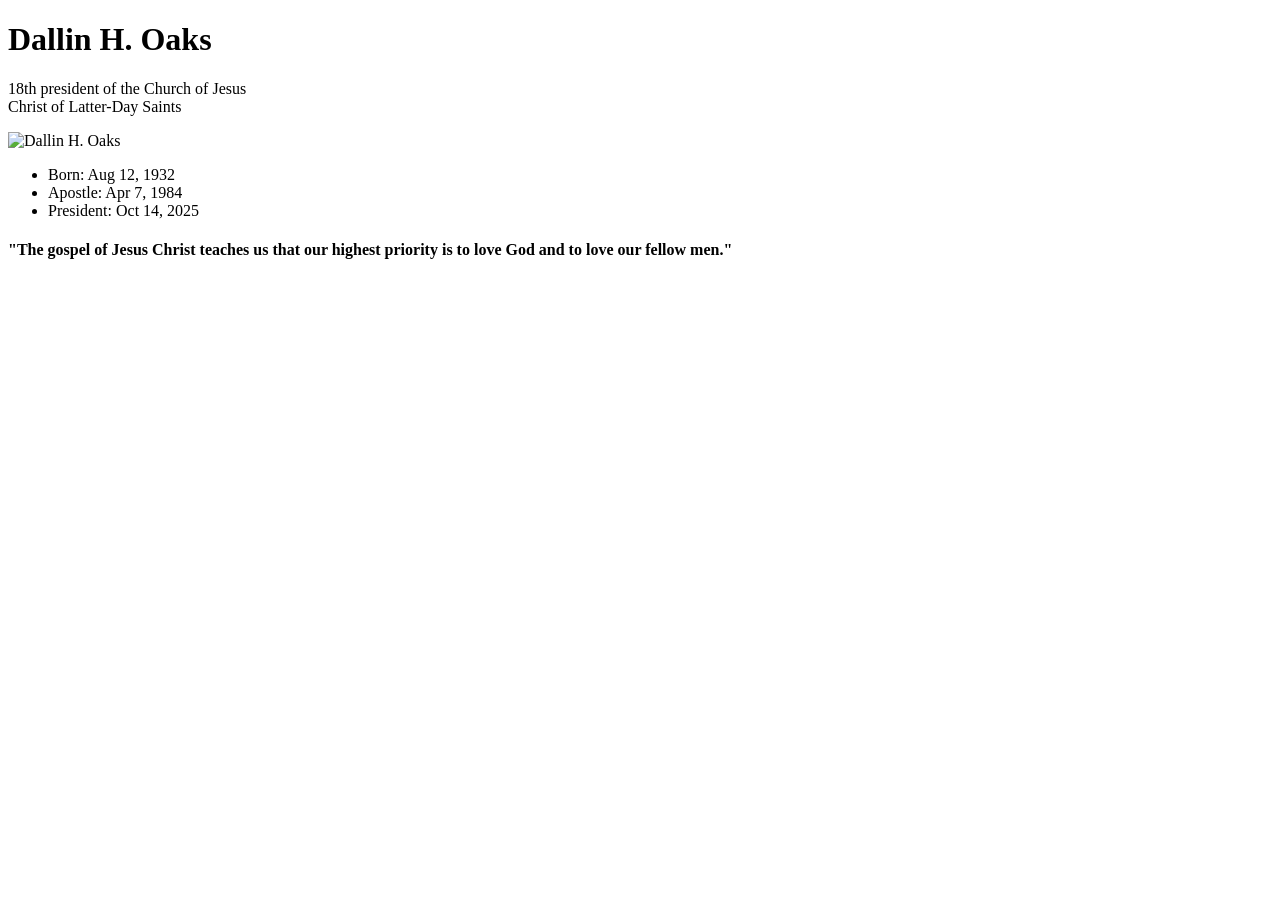
==== dallin_oaks.html @ a63bba93 "Add files via upload" ====
<!DOCTYPE html>
<html lang="en">
<head>
    <meta charset="UTF-8">
    <meta name="viewport" content="width=device-width, initial-scale=1.0">
    <title>Prophets Card</title>
    <link rel="stylesheet" href="../styles/css.css">
</head>
<body>
    <main>
        <h1>Dallin H. Oaks</h1>
        <p>18th president of the Church of Jesus<br>Christ of Latter-Day Saints</p>
        <img src="../images_oaks/dallin_oaks.jpg" alt="Dallin H. Oaks" width="300">
        <ul>
            <li>Born: Aug 12, 1932</li>
            <li>Apostle: Apr 7, 1984</li>
            <li>President: Oct 14, 2025</li>
        </ul>
        <h4>"The gospel of Jesus Christ teaches us that our highest priority is to love God
             and to love our fellow men."</h4>
    </main>
</body>
</html>
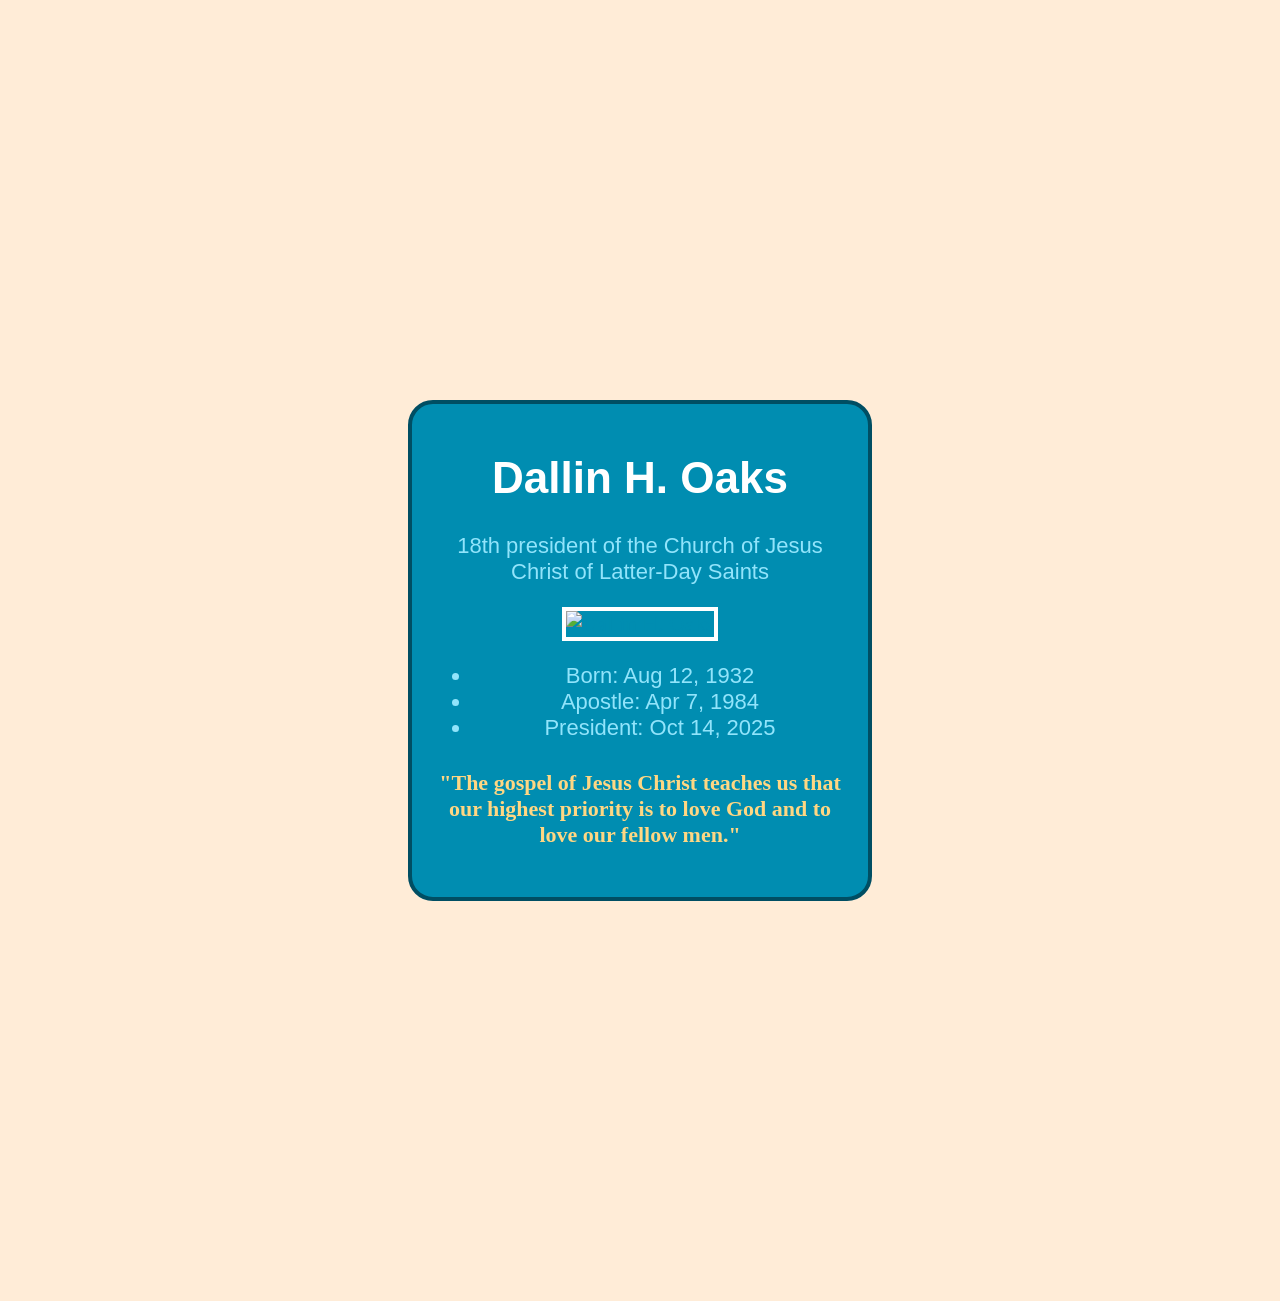
==== commit da54aa0e: "Fix HTML structure and update stylesheet path ../styles/css.css" ====
--- a/dallin_oaks.html
+++ b/dallin_oaks.html
@@ -4,7 +4,7 @@
     <meta charset="UTF-8">
     <meta name="viewport" content="width=device-width, initial-scale=1.0">
     <title>Prophets Card</title>
-    <link rel="stylesheet" href="../styles/css.css">
+    <link rel="stylesheet" href="css.css">
 </head>
 <body>
     <main>
@@ -20,4 +20,4 @@
              and to love our fellow men."</h4>
     </main>
 </body>
-</html>+</html>
--- a/css.css
+++ b/css.css
@@ -0,0 +1,33 @@
+h1{
+color: white;
+font-family: helvetica, sans-serif;
+}
+body{
+    background-color: #ffecd7;
+}
+main{
+    border: 4px solid #004e63;
+    color: #008db1;
+    border-radius: 25px;
+    max-width: 200;
+    margin: 400px;
+    font-size: 22px;
+    text-align: center;
+    padding: 20px;
+    background-color: #008db1;
+}
+p{
+    color: #91e4fb;
+    font-family: helvetica, sans-serif;
+}
+li{
+    color: #91e4fb;
+    font-family: helvetica, sans-serif;
+}
+h4{
+    color: #ffd783;
+    font-family: 'Brush Script MT', cursive;
+}
+img{
+    border: 4px solid white;
+}
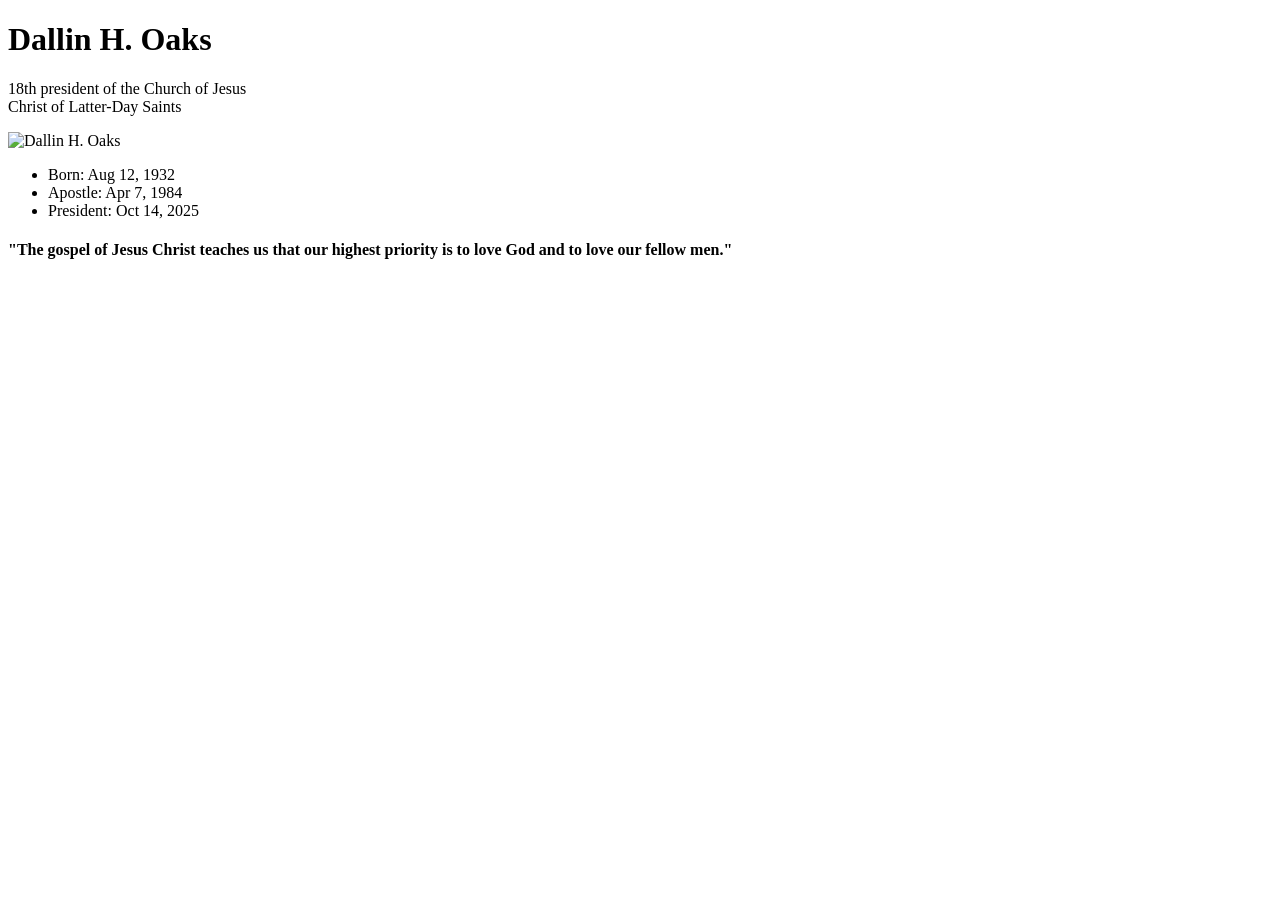
==== commit 30eddbd8: "Update dallin_oaks.html" ====
--- a/dallin_oaks.html
+++ b/dallin_oaks.html
@@ -4,7 +4,7 @@
     <meta charset="UTF-8">
     <meta name="viewport" content="width=device-width, initial-scale=1.0">
     <title>Prophets Card</title>
-    <link rel="stylesheet" href="css.css">
+    <link rel="stylesheet" href="../styles/css.css">
 </head>
 <body>
     <main>
